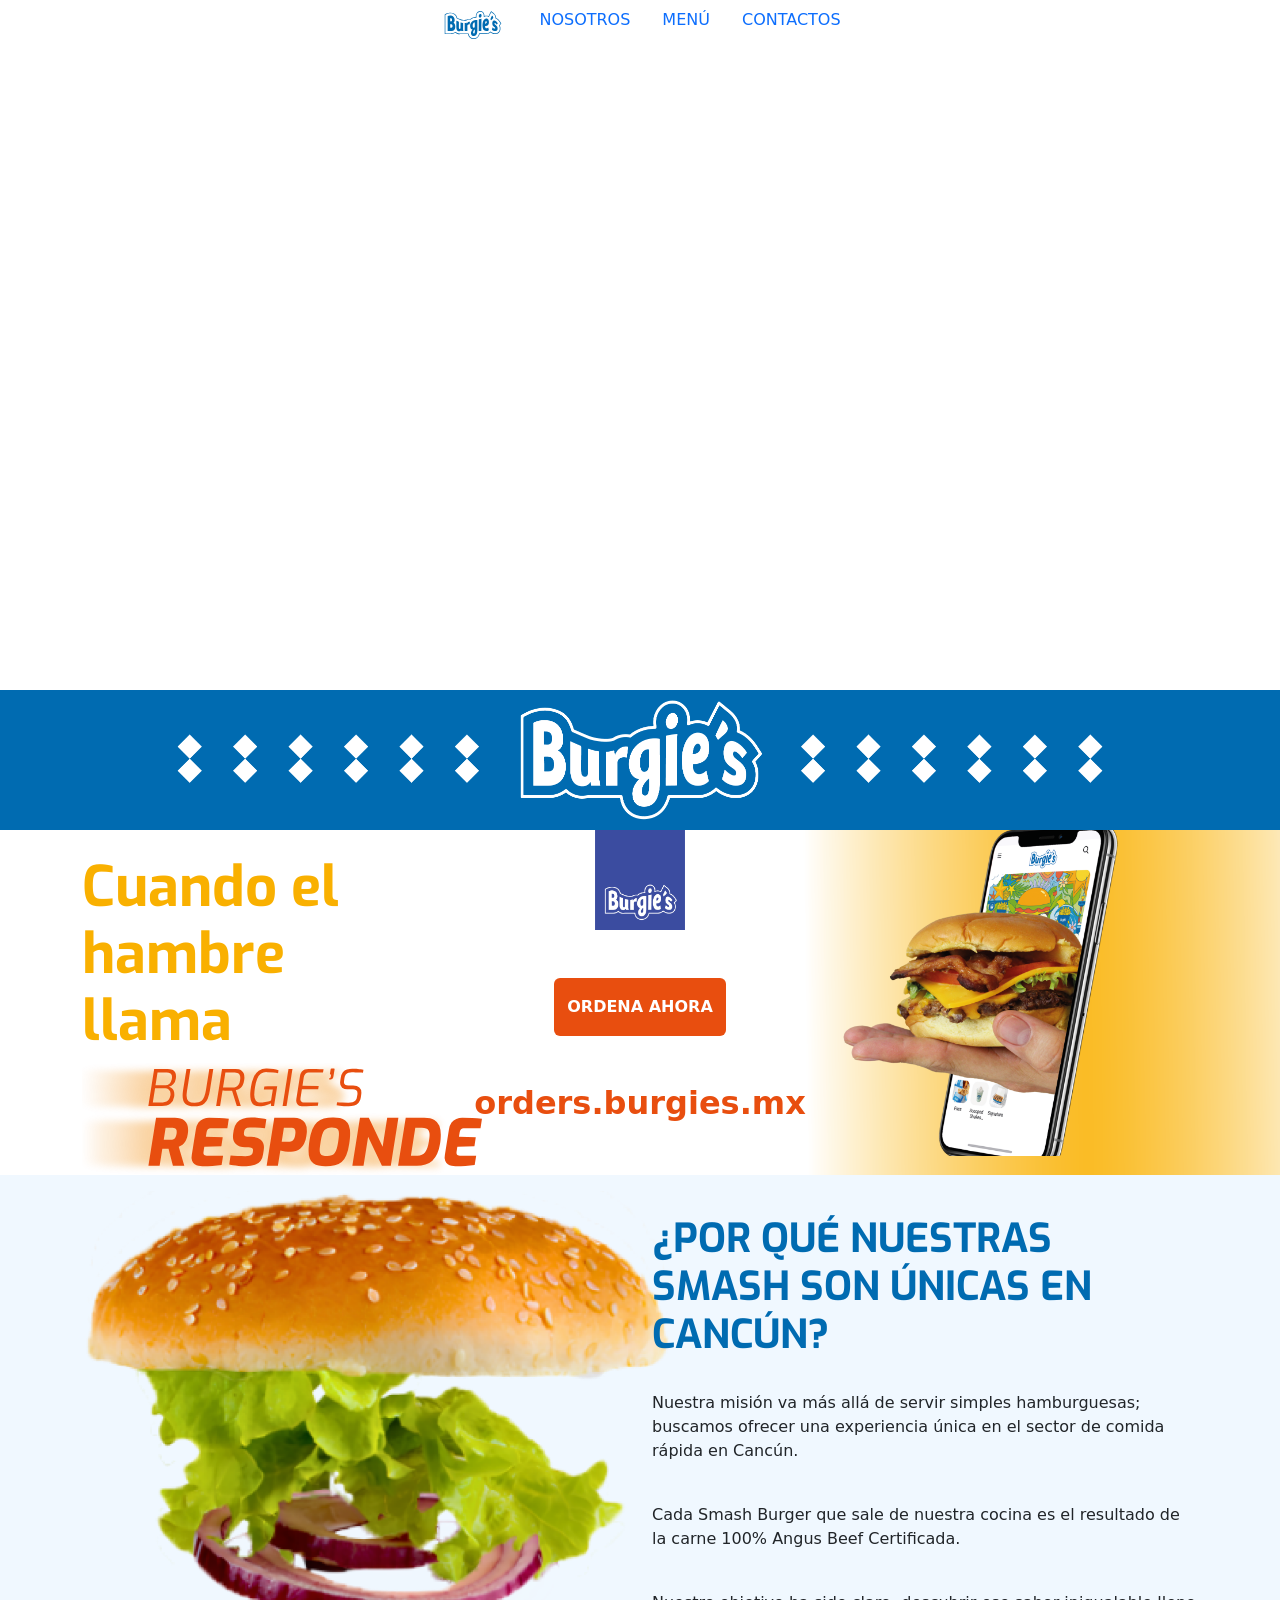
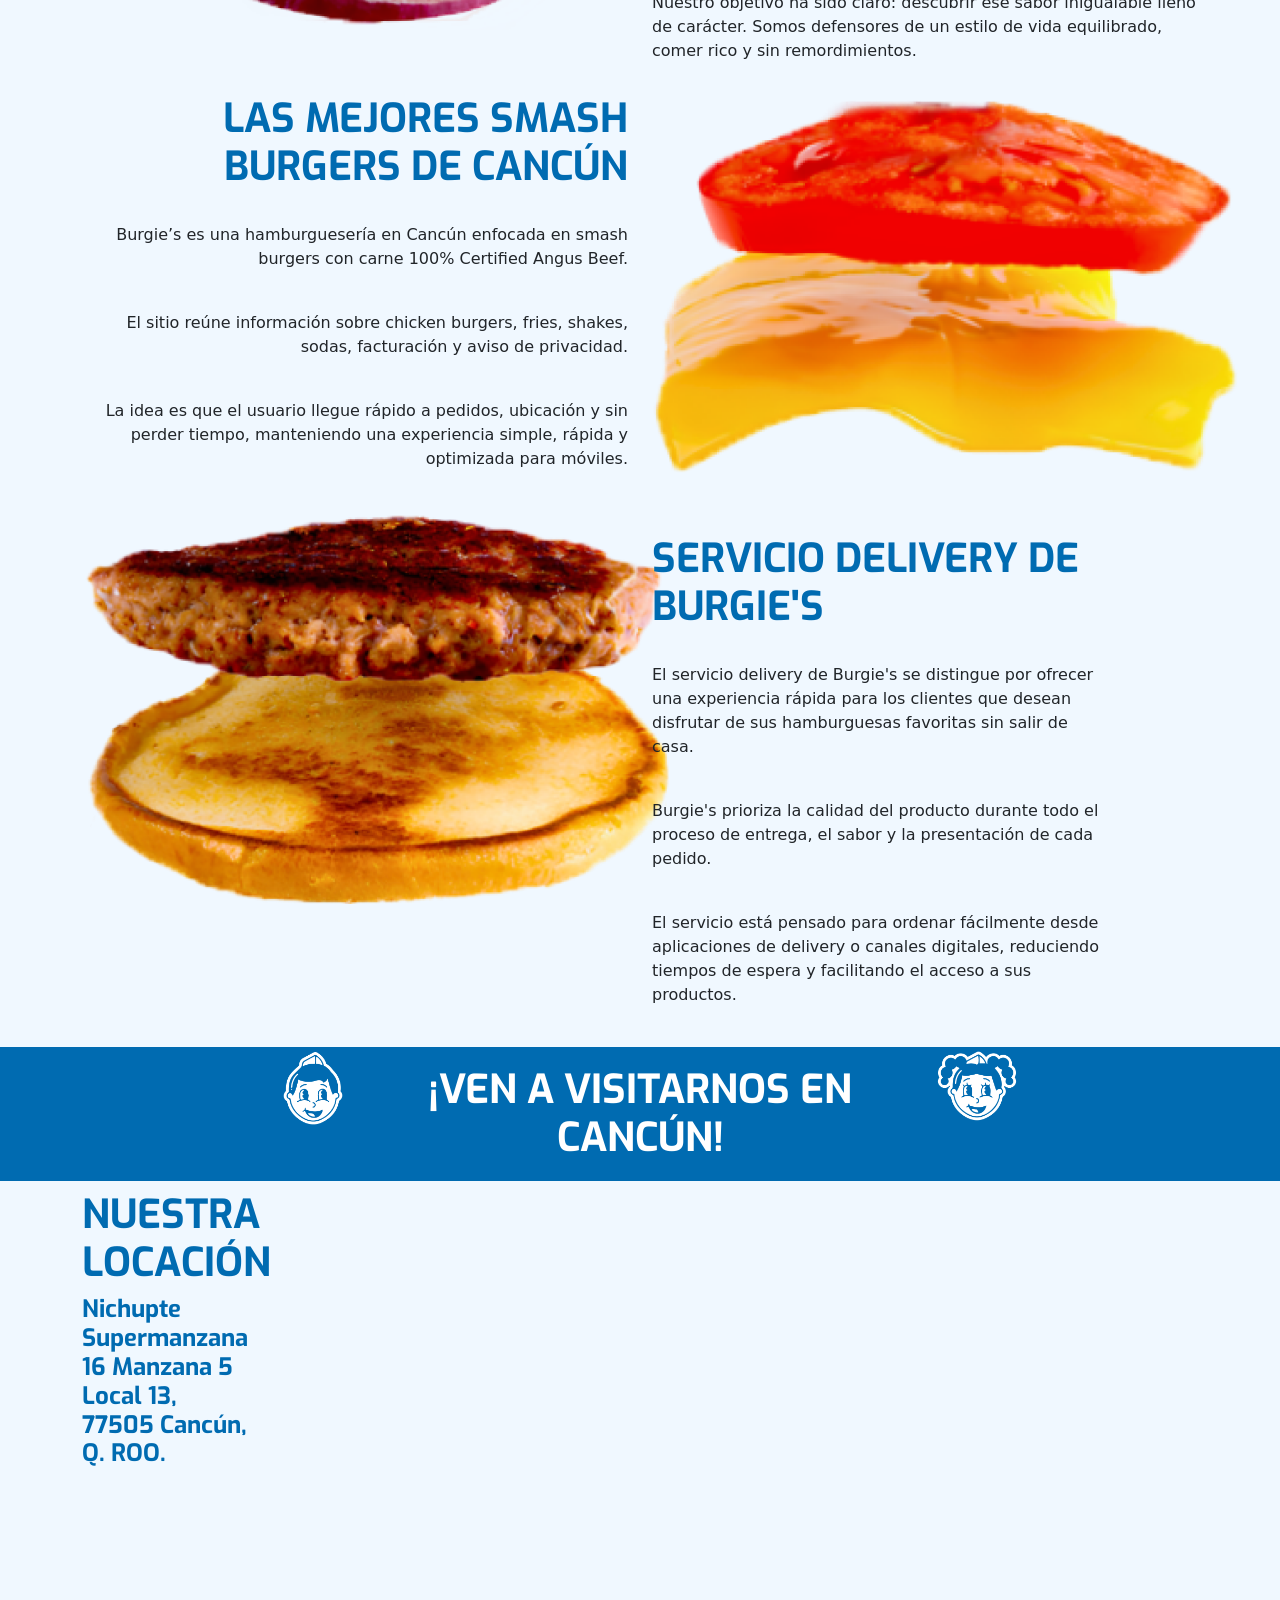
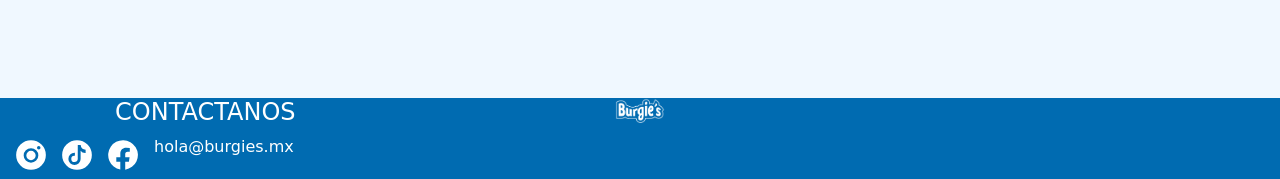
==== integral-6/index.html @ 9f9555c9 "init" ====
<!doctype html>
<html lang="en" data-bs-theme="light">
    <head>
        <title>Burgie's</title>
        <!-- Required meta tags -->
        <meta charset="utf-8" />
        <meta name="viewport" content="width=device-width, initial-scale=1" />

        <!-- Bootstrap CSS v5.3.8 -->
        <link
            href="https://cdn.jsdelivr.net/npm/bootstrap@5.3.8/dist/css/bootstrap.min.css"
            rel="stylesheet" 
            integrity="sha384-sRIl4kxILFvY47J16cr9ZwB07vP4J8+LH7qKQnuqkuIAvNWLzeN8tE5YBujZqJLB"
            crossorigin="anonymous"
        />

                <link 
            rel="stylesheet" 
            href="./css/style.css"
            />
    </head>

    <body>
        <header>
            <!-- place navbar here -->
            <nav>
                <ul class="nav justify-content-center" py-5>
                    <li>
                        <a class="nav-brand " href="#inicio">
                            <img src="./img/logo_b_blue.svg" width="100px" alt="">
                        </a>
                    </li>
                    <li class="nav-item">
                        <a class="nav-link" href="#">NOSOTROS</a>
                    </li>
                    <li class="nav-item">
                        <a class="nav-link" href="#">MENÚ</a>
                    </li>
                    <li class="nav-item">
                        <a class="nav-link" href="#">CONTACTOS</a>
                    </li>
                </ul>
            </nav>
            <!-- End navbar here -->
        </header>
        <main>
            <!-- portada video -->
            <div class="fondo_video">
                <video autoplay loop muted>
                    <source src="./img/vifon.mp4" type="video/mp4">
                    Tu navegador no soporta HTML5
                </video>
                <div class="video-overlay"></div>
            </div>
            <!-- Separador burgie's --> 
            <div class="abul">
                <div class="row text-center py-2">
                    <div class="col">
                        <img src="./img/separador-03.png" alt="" width="950px">
                    </div>
                </div>
            </div>
            <!-- Promocional del campaña -->
            <div class="ads">
                <div class="container">
                    <div class="row ">
                        <div class="col-4">
                        <br class="py-1">
                            <span>
                                <h1 class="nutex">Cuando el hambre llama</h1>  
                            </span>
                            <img src="./img/svg-frase-19.svg" width="400px" alt="">
                        </div>
                        <div class="col-4 text-center">
                            <img src="./img/burgie-plasta.png" width="90px" alt="">
                            <div class="py-5">
                                <button type="button" class="btn py-3" style="background-color: #e84e0f;"><b class="text-white">ORDENA AHORA</button></b>
                            </div>
                            <div class="py">
                                <h2>
                                    <b class="ewe">
                                        orders.burgies.mx
                                    </b>
                                </h2>
                            </div>
                        </div>
                            <div class="col-4">
                                <img src="./img/telefono.png" alt="" width="278px">
                            </div>
                        </div>
                    </div>
                </div>
            </div>
            <!-- hamburguesa web -->
            <section class="blanco">
                <div class="container">
                    <div class="row py-3">
                        <div class="col-6">
                            <img src="./img/ingredientes-separados-13.png" alt="" width="589px">
                        </div>
                        <div class="col-6">
                            <br class="py-1">
                            <h1 class="az-tex ">
                            ¿POR QUÉ NUESTRAS SMASH SON ÚNICAS EN CANCÚN?</h1>
                            <br class="py-1">
                            <div class="row">
                                <p>
                                Nuestra misión va más allá de servir simples hamburguesas; buscamos ofrecer una experiencia única en el sector de comida rápida en Cancún.
                                </p>
                            </div>
                            <br class="py-1">
                            <div class="row">
                                <p>
                                Cada Smash Burger que sale de nuestra cocina es el resultado de la carne 100% Angus Beef Certificada.
                                </p>
                            </div>
                            <br class="py-1">
                            <div class="row">
                                <p>
                                Nuestro objetivo ha sido claro: descubrir ese sabor inigualable lleno de carácter. Somos defensores de un estilo de vida equilibrado, comer rico y sin remordimientos.
                                </p>
                            </div>
                        </div>
                    </div>
                </div>
                <div class="container">
                    <div class="row">
                        <div class="col-6">
                            <h1 class="az-tex text-end">LAS MEJORES SMASH BURGERS DE CANCÚN</h1>
                            <br class="py-1">
                            <div class="row">
                                <p class="text-end">
                                Burgie’s es una hamburguesería en Cancún enfocada en smash burgers con carne 100% Certified Angus Beef.
                                </p>
                            </div>
                            <br class="py-1">
                            <div class="row">
                                <p class="text-end">
                                El sitio reúne información sobre chicken burgers, fries, shakes, sodas, facturación y aviso de privacidad. 
                                </p>
                            </div>
                            <br class="py-1">
                            <div class="row">
                                <p class="text-end">
                                La idea es que el usuario llegue rápido a pedidos, ubicación y sin perder tiempo, manteniendo una experiencia simple, rápida y optimizada para móviles.
                                </p>
                            </div>
                        </div>
                            <div class="col-5">
                            <img src="./img/ingredientes-separados-14.png" alt="" width="589px">
                            </div>
                        </div>
                    </div>
                </div>
                <div class="container">
                    <div class="row py-4">
                        <div class="col-6">
                            <img src="./img/ingredientes-separados-15.png" alt="" width="589px">
                        </div>
                        <div class="col-5">
                            <br class="py-3">
                            <h1 class="az-tex ">SERVICIO DELIVERY DE BURGIE'S</h1>
                            <br class="py-5">
                            <div class="row">
                                <p>
                                El servicio delivery de Burgie's se distingue por ofrecer una experiencia rápida para los clientes que desean disfrutar de sus hamburguesas favoritas sin salir de casa.
                                </p>
                            </div>
                            <br class="py-">
                            <div class="row">
                                <p>
                                Burgie's prioriza la calidad del producto durante todo el proceso de entrega, el sabor y la presentación de cada pedido.
                                </p>
                            </div>
                            <br class="py-3">
                            <div class="row">
                                <p>
                                El servicio está pensado para ordenar fácilmente desde aplicaciones de delivery o canales digitales, reduciendo tiempos de espera y facilitando el acceso a sus productos.
                                </p>
                            </div>
                        </div>
                    </div>
                </div>
                <div class="abul">
                    <div class="container">
                        <div class="row py-1">
                            <div class="col-3 text-end">
                            <img src="./img/personaje-04.png" width="60px">
                            </div>
                            <div class="col-6 text-center">
                            <h1 class="az-sep">¡VEN A VISITARNOS EN CANCÚN!</h1>                                    </span>
                            </div>
                            <div class="col-3 text-start">
                            <img src="./img/Personaje-05.png" width="80px">
                            </div>
                        </div>
                    </div>
                </div>
                <!-- Mapa de Google Maps -->
                <div class="margin">
                    <div class="container">
                        <div class="row">
                            <div class="az-tex col-2">
                                <h1>NUESTRA LOCACIÓN</h1>
                                <div>
                                    <h4>Nichupte Supermanzana 16 Manzana 5 Local 13, 77505 Cancún, Q. ROO.</h4>
                                </div>
                            </div>
                            <div class="text-center col-10">
                                    <iframe src="https://www.google.com/maps/embed?pb=!1m18!1m12!1m3!1d6736.341781667133!2d-86.83639148155875!3d21.139838860396296!2m3!1f0!2f0!3f0!3m2!1i1024!2i768!4f13.1!3m3!1m2!1s0x8f4c2b665478c78f%3A0xe91d029b9228ec5f!2sBurgie%E2%80%99s%20Burgers!5e1!3m2!1ses-419!2smx!4v1780636955408!5m2!1ses-419!2smx" width="100%" height="500" style="border:0;" allowfullscreen="" loading="lazy" referrerpolicy="no-referrer-when-downgrade"></iframe>
                            </div>
                        </div>
                    </div>
                </div>
            </section>
        </main>
        <footer>
            <!-- place footer here -->
            <div class="abul">
                <div class="row text-center my-">
                    <div class="col">
                        <h4 class="text-white">CONTACTANOS</h4>
                        <div class="d-flex align-items-center gap-3 my-1">
                            <img class="ms-3" src="./img/instagram.svg" width="30px" alt="">
                            <img src="./img/tik-tok.svg" alt="" width="30px">
                            <img src="./img/facebook.svg" width="30px" alt="">
                            <p class="text-white">
                                hola@burgies.mx
                            </p>
                        </div>
                    </div>
                    <div class="col">
                        <img src="./img/burgies-logo_white.png" width="50px" alt="">
                    </div>
                    <div class="col">
                        
                    </div>
                </div>
            </div>
        </footer>
        <!-- Bootstrap JavaScript Bundle (includes Popper) -->
        <script
            src="https://cdn.jsdelivr.net/npm/bootstrap@5.3.8/dist/js/bootstrap.bundle.min.js"
            integrity="sha384-FKyoEForCGlyvwx9Hj09JcYn3nv7wiPVlz7YYwJrWVcXK/BmnVDxM+D2scQbITxI"
            crossorigin="anonymous"
        ></script>
    </body>
</html>
---- integral-6/css/style.css ----
@font-face {
    font-family: 'Exo';
    src: url('../fonts/Exo-Bold.woff') format('woff');
    color: #006BB1;
}

.fondo_video {
    background-image: url(../img/vifon.mp4);
    position: relative;
    top: 60%;
    width: 100%;
    max-height: 100vh;
    overflow: hidden;
}

.fondo_video video { 
    width: 100%;
    height: 100%;
    object-fit: cover;
    display: block;
}

.az-tex {
    font-family: 'Exo', sans-serif;
    color: #006BB1;
}

.az-sep {
    font-family: 'Exo', sans-serif;
    color: #ffffff;
    margin: 15px;
}

.ewe {
    color: #e84e0f;
}

.video_overlay {
    top: 0;
    left: 0;
    width: 100%;
    height: 100%;
}

.abul {
    background-color: #006BB1;
}

.ads {
    background-image: url(../img/transfon.png);
    background-size: cover;
    background-position: center;
    background-repeat: no-repeat;
    min-height: 1vh;
}

.nutex {
    font-family: 'Exo', sans-serif;
    color: #F9B000;
    font-size: 3.5rem;
}

.blanco {
    background-color: aliceblue;
}

.margin {
    margin-top: 10px;
}

iframe {
    border-radius: 2em;
}
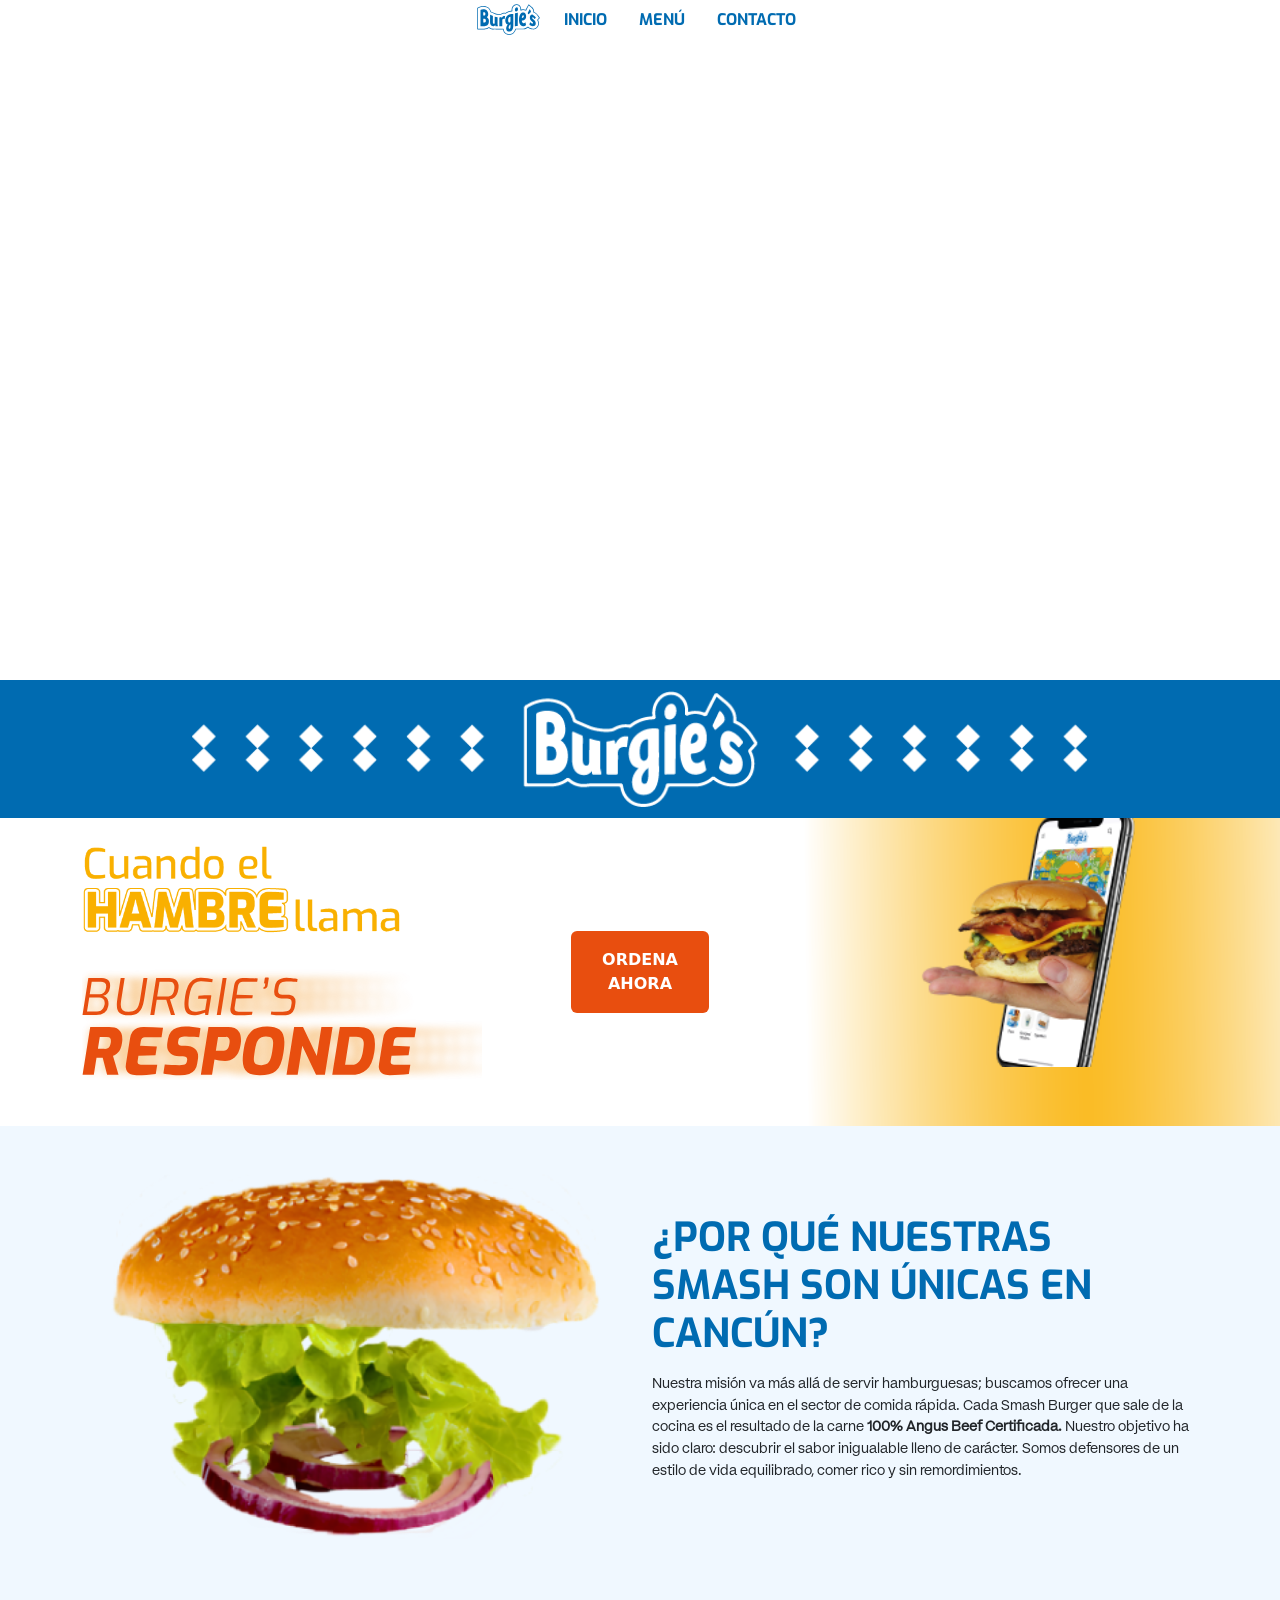
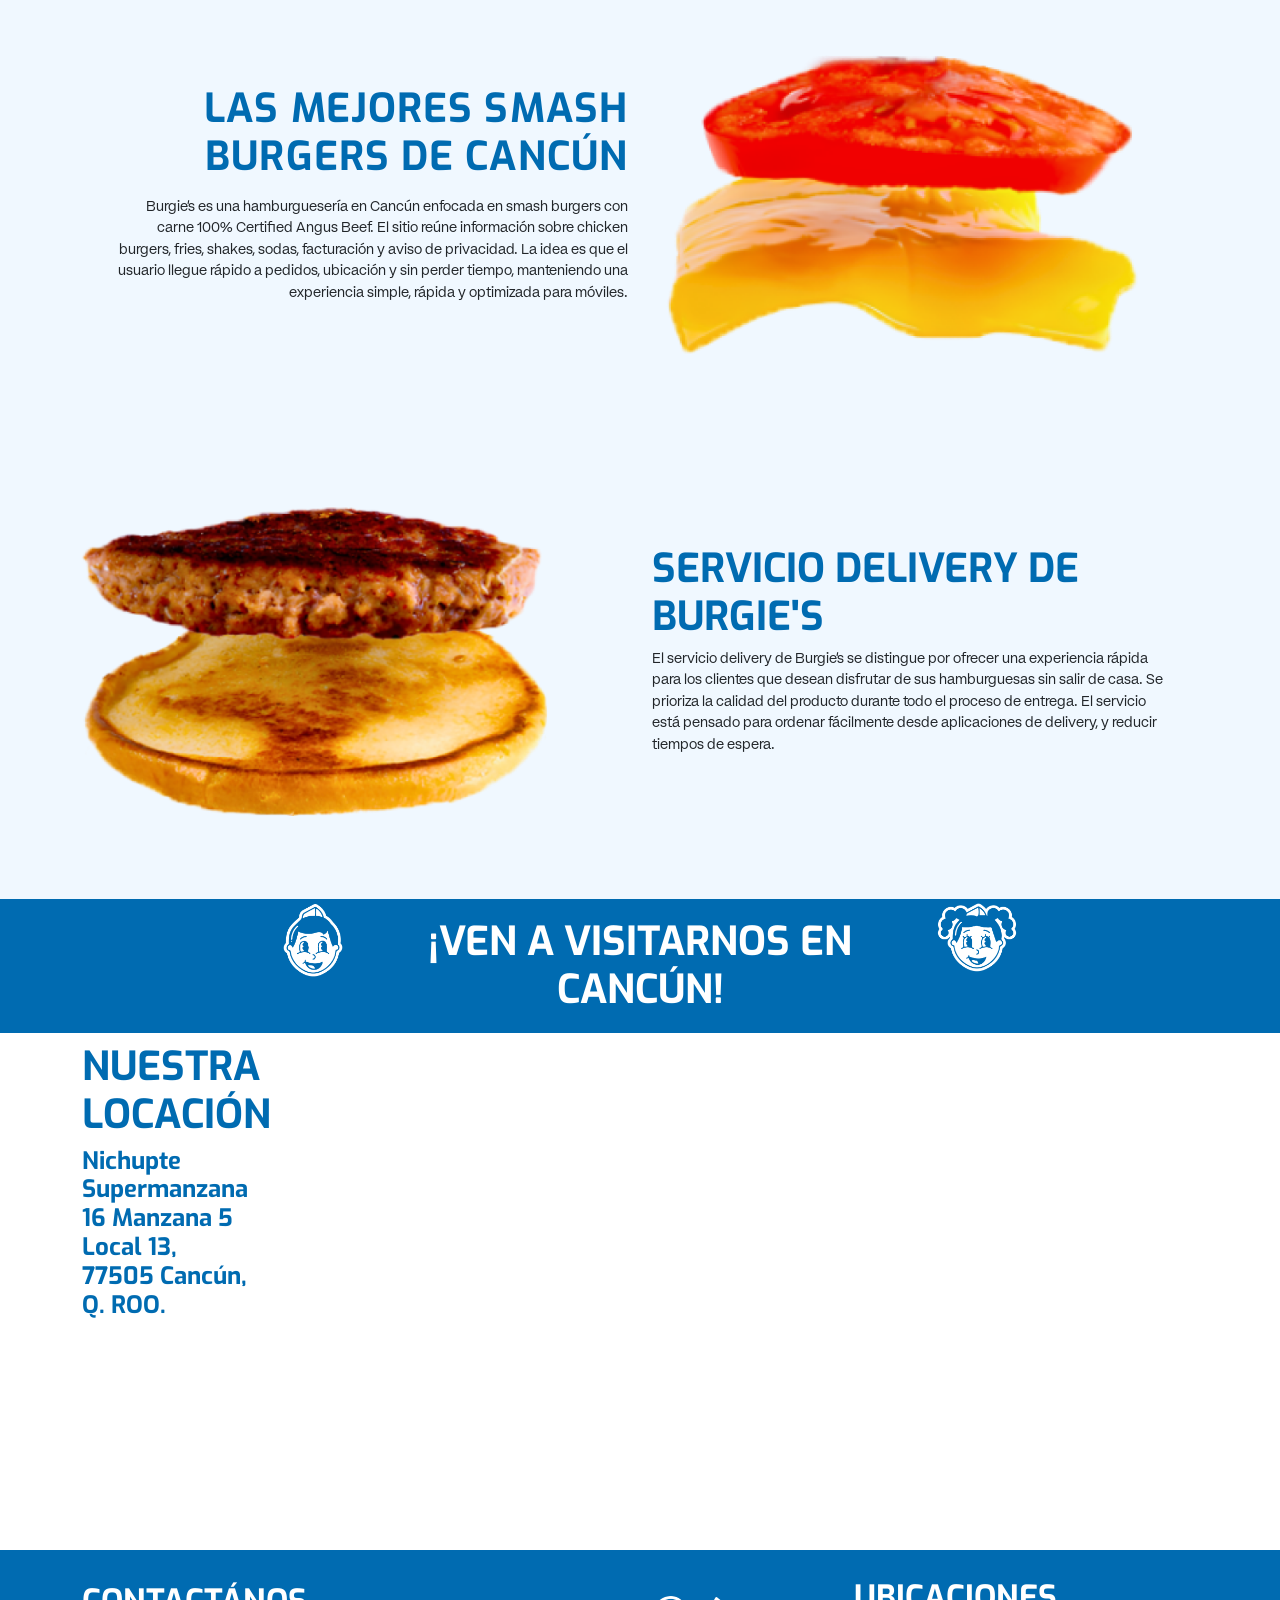
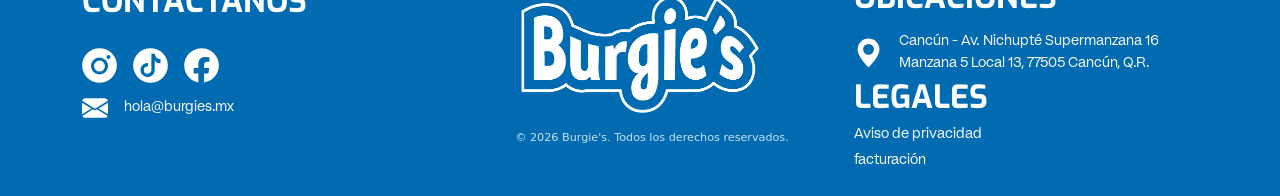
==== commit 08a05b35: "add: actualizaciónn de codigo" ====
--- a/integral-6/index.html
+++ b/integral-6/index.html
@@ -19,25 +19,24 @@
             href="./css/style.css"
             />
     </head>
-
     <body>
         <header>
             <!-- place navbar here -->
             <nav>
                 <ul class="nav justify-content-center" py-5>
                     <li>
-                        <a class="nav-brand " href="#inicio">
-                            <img src="./img/logo_b_blue.svg" width="100px" alt="">
+                        <a class="nav-brand " href="./index.html">
+                            <img src="./img/burnav-02.svg" width="79px" alt="">
                         </a>
                     </li>
                     <li class="nav-item">
-                        <a class="nav-link" href="#">NOSOTROS</a>
+                        <a class="nav-link az-tex" href="./index.html">INICIO</a>
                     </li>
                     <li class="nav-item">
-                        <a class="nav-link" href="#">MENÚ</a>
+                        <a class="nav-link az-tex" href="./menu.html">MENÚ</a>
                     </li>
                     <li class="nav-item">
-                        <a class="nav-link" href="#">CONTACTOS</a>
+                        <a class="nav-link az-tex" href="#CONTACTO">CONTACTO</a>
                     </li>
                 </ul>
             </nav>
@@ -47,7 +46,7 @@
             <!-- portada video -->
             <div class="fondo_video">
                 <video autoplay loop muted>
-                    <source src="./img/vifon.mp4" type="video/mp4">
+                    <source src="./img/Vifon_comprimido.mp4" type="video/mp4">
                     Tu navegador no soporta HTML5
                 </video>
                 <div class="video-overlay"></div>
@@ -56,7 +55,7 @@
             <div class="abul">
                 <div class="row text-center py-2">
                     <div class="col">
-                        <img src="./img/separador-03.png" alt="" width="950px">
+                        <img src="./img/separador-03-03.png" alt="" width="70%">
                     </div>
                 </div>
             </div>
@@ -65,139 +64,87 @@
                 <div class="container">
                     <div class="row ">
                         <div class="col-4">
-                        <br class="py-1">
+                        <br class="p">
                             <span>
-                                <h1 class="nutex">Cuando el hambre llama</h1>  
+                                <img src="./img/hambre.png" width="90%" alt="">
                             </span>
                             <img src="./img/svg-frase-19.svg" width="400px" alt="">
                         </div>
                         <div class="col-4 text-center">
-                            <img src="./img/burgie-plasta.png" width="90px" alt="">
-                            <div class="py-5">
+                            <div class="pe py-1">
                                 <button type="button" class="btn py-3" style="background-color: #e84e0f;"><b class="text-white">ORDENA AHORA</button></b>
                             </div>
-                            <div class="py">
-                                <h2>
-                                    <b class="ewe">
-                                        orders.burgies.mx
-                                    </b>
-                                </h2>
-                            </div>
                         </div>
                             <div class="col-4">
-                                <img src="./img/telefono.png" alt="" width="278px">
+                                <img src="./img/minitelefono-04.png" alt="" width="105%">
                             </div>
                         </div>
                     </div>
                 </div>
             </div>
             <!-- hamburguesa web -->
-            <section class="blanco">
+            <div class="blanco">
                 <div class="container">
-                    <div class="row py-3">
+                    <div class="row align-items-center">
                         <div class="col-6">
-                            <img src="./img/ingredientes-separados-13.png" alt="" width="589px">
+                            <img src="./img/mini-ingredientes-01.png" alt="" width="100%" class="img-fluid py-5">
                         </div>
                         <div class="col-6">
-                            <br class="py-1">
-                            <h1 class="az-tex ">
-                            ¿POR QUÉ NUESTRAS SMASH SON ÚNICAS EN CANCÚN?</h1>
-                            <br class="py-1">
-                            <div class="row">
-                                <p>
-                                Nuestra misión va más allá de servir simples hamburguesas; buscamos ofrecer una experiencia única en el sector de comida rápida en Cancún.
+                            <h1 class="az-tex mb-3">
+                                ¿POR QUÉ NUESTRAS SMASH SON ÚNICAS EN CANCÚN?
+                            </h1>
+                            <p class="pptext">
+                                Nuestra misión va más allá de servir hamburguesas; buscamos ofrecer una experiencia única en el sector de comida rápida. Cada Smash Burger que sale de la cocina es el resultado de la carne <b> 100% Angus Beef Certificada.</b> Nuestro objetivo ha sido claro: descubrir el sabor inigualable lleno de carácter. Somos defensores de un estilo de vida equilibrado, comer rico y sin remordimientos.
+                            </p>
+                        </div>
+                    </div>
+                </div>
+                    <div class="row align-items-center">
+                        <div class="col-1">
+                        </div>
+                            <div class="col-5">
+                                <h1 class="letrack az-tex text-end mb-3 tex-1-4">
+                                    LAS MEJORES SMASH BURGERS DE CANCÚN
+                                </h1>
+                                <div class="row">
+                                    <p class="pptext text-end">
+                                        Burgie's es una hamburguesería en Cancún enfocada en smash burgers con carne 100% Certified Angus Beef. El sitio reúne información sobre chicken burgers, fries, shakes, sodas, facturación y aviso de privacidad. La idea es que el usuario llegue rápido a pedidos, ubicación y sin perder tiempo, manteniendo una experiencia simple, rápida y optimizada para móviles.
+                                    </p>
+                                </div>
+                            </div>
+                        <div class="col-6">
+                            <img src="./img/mini-ingredientes-02.png" alt="" width="80%" class="py-5" >
+                        </div>
+                    </div>
+                        <div class="row py-4 align-items-center ">
+                            <div class="col-6 text-center">
+                                <img class="text-end img-fluid py-5" src="./img/mini-ingredientes-03.png" alt="" width="80%">
+                            </div>
+                            <div class="col-5">
+                                <h1 class="az-tex ">SERVICIO DELIVERY DE BURGIE'S</h1>
+                                <p class="pptext">
+                                    El servicio delivery de Burgie's se distingue por ofrecer una experiencia rápida para los clientes que desean disfrutar de sus hamburguesas sin salir de casa. Se prioriza la calidad del producto durante todo el proceso de entrega. El servicio está pensado para ordenar fácilmente desde aplicaciones de delivery, y reducir tiempos de espera.
                                 </p>
                             </div>
-                            <br class="py-1">
-                            <div class="row">
-                                <p>
-                                Cada Smash Burger que sale de nuestra cocina es el resultado de la carne 100% Angus Beef Certificada.
-                                </p>
-                            </div>
-                            <br class="py-1">
-                            <div class="row">
-                                <p>
-                                Nuestro objetivo ha sido claro: descubrir ese sabor inigualable lleno de carácter. Somos defensores de un estilo de vida equilibrado, comer rico y sin remordimientos.
-                                </p>
-                            </div>
-                        </div>
-                    </div>
-                </div>
-                <div class="container">
-                    <div class="row">
-                        <div class="col-6">
-                            <h1 class="az-tex text-end">LAS MEJORES SMASH BURGERS DE CANCÚN</h1>
-                            <br class="py-1">
-                            <div class="row">
-                                <p class="text-end">
-                                Burgie’s es una hamburguesería en Cancún enfocada en smash burgers con carne 100% Certified Angus Beef.
-                                </p>
-                            </div>
-                            <br class="py-1">
-                            <div class="row">
-                                <p class="text-end">
-                                El sitio reúne información sobre chicken burgers, fries, shakes, sodas, facturación y aviso de privacidad. 
-                                </p>
-                            </div>
-                            <br class="py-1">
-                            <div class="row">
-                                <p class="text-end">
-                                La idea es que el usuario llegue rápido a pedidos, ubicación y sin perder tiempo, manteniendo una experiencia simple, rápida y optimizada para móviles.
-                                </p>
-                            </div>
-                        </div>
-                            <div class="col-5">
-                            <img src="./img/ingredientes-separados-14.png" alt="" width="589px">
-                            </div>
-                        </div>
-                    </div>
-                </div>
-                <div class="container">
-                    <div class="row py-4">
-                        <div class="col-6">
-                            <img src="./img/ingredientes-separados-15.png" alt="" width="589px">
-                        </div>
-                        <div class="col-5">
-                            <br class="py-3">
-                            <h1 class="az-tex ">SERVICIO DELIVERY DE BURGIE'S</h1>
-                            <br class="py-5">
-                            <div class="row">
-                                <p>
-                                El servicio delivery de Burgie's se distingue por ofrecer una experiencia rápida para los clientes que desean disfrutar de sus hamburguesas favoritas sin salir de casa.
-                                </p>
-                            </div>
-                            <br class="py-">
-                            <div class="row">
-                                <p>
-                                Burgie's prioriza la calidad del producto durante todo el proceso de entrega, el sabor y la presentación de cada pedido.
-                                </p>
-                            </div>
-                            <br class="py-3">
-                            <div class="row">
-                                <p>
-                                El servicio está pensado para ordenar fácilmente desde aplicaciones de delivery o canales digitales, reduciendo tiempos de espera y facilitando el acceso a sus productos.
-                                </p>
-                            </div>
-                        </div>
-                    </div>
-                </div>
+                        </div>
+                    </div>
                 <div class="abul">
                     <div class="container">
                         <div class="row py-1">
                             <div class="col-3 text-end">
-                            <img src="./img/personaje-04.png" width="60px">
+                                <img src="./img/personaje-04.png" width="60px">
                             </div>
                             <div class="col-6 text-center">
-                            <h1 class="az-sep">¡VEN A VISITARNOS EN CANCÚN!</h1>                                    </span>
+                                <h1 class="az-sep">¡VEN A VISITARNOS EN CANCÚN!</h1>                                   
                             </div>
                             <div class="col-3 text-start">
-                            <img src="./img/Personaje-05.png" width="80px">
+                                <img src="./img/Personaje-05.png" width="80px">
                             </div>
                         </div>
                     </div>
                 </div>
                 <!-- Mapa de Google Maps -->
-                <div class="margin">
+                <div class="margin" id="CONTACTO">
                     <div class="container">
                         <div class="row">
                             <div class="az-tex col-2">
@@ -207,7 +154,7 @@
                                 </div>
                             </div>
                             <div class="text-center col-10">
-                                    <iframe src="https://www.google.com/maps/embed?pb=!1m18!1m12!1m3!1d6736.341781667133!2d-86.83639148155875!3d21.139838860396296!2m3!1f0!2f0!3f0!3m2!1i1024!2i768!4f13.1!3m3!1m2!1s0x8f4c2b665478c78f%3A0xe91d029b9228ec5f!2sBurgie%E2%80%99s%20Burgers!5e1!3m2!1ses-419!2smx!4v1780636955408!5m2!1ses-419!2smx" width="100%" height="500" style="border:0;" allowfullscreen="" loading="lazy" referrerpolicy="no-referrer-when-downgrade"></iframe>
+                                <iframe src="https://www.google.com/maps/embed?pb=!1m18!1m12!1m3!1d6736.341781667133!2d-86.83639148155875!3d21.139838860396296!2m3!1f0!2f0!3f0!3m2!1i1024!2i768!4f13.1!3m3!1m2!1s0x8f4c2b665478c78f%3A0xe91d029b9228ec5f!2sBurgie%E2%80%99s%20Burgers!5e1!3m2!1ses-419!2smx!4v1780636955408!5m2!1ses-419!2smx" width="100%" height="500" style="border:0;" allowfullscreen="" loading="lazy" referrerpolicy="no-referrer-when-downgrade"></iframe>
                             </div>
                         </div>
                     </div>
@@ -216,27 +163,57 @@
         </main>
         <footer>
             <!-- place footer here -->
-            <div class="abul">
-                <div class="row text-center my-">
-                    <div class="col">
-                        <h4 class="text-white">CONTACTANOS</h4>
-                        <div class="d-flex align-items-center gap-3 my-1">
-                            <img class="ms-3" src="./img/instagram.svg" width="30px" alt="">
-                            <img src="./img/tik-tok.svg" alt="" width="30px">
-                            <img src="./img/facebook.svg" width="30px" alt="">
-                            <p class="text-white">
+        <div class="abul">
+            <div class="container abul py-4">
+                <div class="px-8 row text-start">
+                    <div class="col-4">
+                        <h2 class="az-tex text-white text-start 0h-4 py-2">CONTACTÁNOS</h2>
+                            <div class="d-flex d-flex align-items-center gap-3 py-2">
+                                <a href="https://www.instagram.com/burgiesmx">
+                                    <img class="my-1" src="./img/instagram.svg" width="35px">      
+                                </a>
+                                <a href="https://www.tiktok.com/@burgiesmx">
+                                    <img class="my-1" src="./img/tik-tok.svg" width="35px">
+                                </a>
+                                <a href="https://www.facebook.com/burgiesmexico">
+                                    <img class="my-1" src="./img/facebook.svg" width="35px">
+                                </a>
+                            </div>
+                        <div class="d-flex align-items-center gap-3">
+                            <svg xmlns="http://www.w3.org/2000/svg" width="26" height="26" fill="#ffffff" class="bi bi-envelope-fill" viewBox="0 0 16 16">
+                                <path d="M.05 3.555A2 2 0 0 1 2 2h12a2 2 0 0 1 1.95 1.555L8 8.414zM0 4.697v7.104l5.803-3.558zM6.761 8.83l-6.57 4.027A2 2 0 0 0 2 14h12a2 2 0 0 0 1.808-1.144l-6.57-4.027L8 9.586zm3.436-.586L16 11.801V4.697z"/>
+                            </svg>
+                            <p class="pptext text-white mb-0">
                                 hola@burgies.mx
                             </p>
                         </div>
                     </div>
-                    <div class="col">
-                        <img src="./img/burgies-logo_white.png" width="50px" alt="">
-                    </div>
-                    <div class="col">
-                        
-                    </div>
-                </div>
-            </div>
+                    <div class="col-4 text-center">
+                        <img class="text-center my-3" src="./img/burgies-logo_white.png" width="250px" alt="">
+                        <div class="text-center sb_tex ms-4">© 2026 Burgie's. Todos los derechos reservados.</div>
+                    </div>
+                    <div class="col-4 ps-4">
+                        <div>
+                        <h2 class="az-tex text-white text-start py-1">UBICACIONES</h2>
+                        <div class="row">
+                            <div class="d-flex align-items-center gap-3">
+                                <svg xmlns="http://www.w3.org/2000/svg" width="50px" height="50px" fill="#ffffff" class="bi bi-geo-alt-fill" viewBox="0 0 16 16">
+                                    <path d="M8 16s6-5.686 6-10A6 6 0 0 0 2 6c0 4.314 6 10 6 10m0-7a3 3 0 1 1 0-6 3 3 0 0 1 0 6"/>
+                                </svg> 
+                                <p class="pptext text-white  mb-0">
+                                    Cancún - Av. Nichupté Supermanzana 16 Manzana 5 Local 13, 77505 Cancún, Q.R. 
+                                </p>
+                            </div>
+                        </div>
+                        <h2 class="az-tex text-white text-start">LEGALES</h2>
+                        <div class="row">
+                            <p class="pptext text-white text-start mb-1">Aviso de privacidad</p>
+                            <p class="pptext text-white text-start mb-0">facturación</p>
+                        </div>
+                    </div>
+                </div>
+            </div>
+        </div>
         </footer>
         <!-- Bootstrap JavaScript Bundle (includes Popper) -->
         <script
@@ -245,4 +222,4 @@
             crossorigin="anonymous"
         ></script>
     </body>
-</html>
+</html>
--- a/integral-6/css/style.css
+++ b/integral-6/css/style.css
@@ -2,6 +2,17 @@
     font-family: 'Exo';
     src: url('../fonts/Exo-Bold.woff') format('woff');
     color: #006BB1;
+}
+
+html, body {
+    max-width: 100%;
+    overflow-x: hidden; /* Corta por completo el desborde horizontal */
+}
+
+@font-face {
+    font-family: 'PPmori';
+    src: url('../fonts/PPMori-Regular.woff') format('woff');
+    color: black;
 }
 
 .fondo_video {
@@ -13,6 +24,17 @@
     overflow: hidden;
 }
 
+.sb_tex{
+    font-family: 'PPmori' sans-serif;
+    font-size: 0.7rem;
+    color: #c8e3f5;
+}
+
+.foo_ti{
+    font-family: 'Exo' sans-serif;
+    font-size: 2.4rem;
+}
+
 .fondo_video video { 
     width: 100%;
     height: 100%;
@@ -20,6 +42,15 @@
     display: block;
 }
 
+.pe{
+    margin: 109px;
+}
+
+.pptext {
+    font-family: 'PPmori';
+    font-size: 0.9rem
+}
+
 .az-tex {
     font-family: 'Exo', sans-serif;
     color: #006BB1;
@@ -70,4 +101,119 @@
 
 iframe {
     border-radius: 2em;
-}+}
+
+.letrack{
+    letter-spacing: 1.1px
+}
+
+.tex_me{
+    font-family: 'Exo', sans-serif;
+    color: #ffffff;
+    font-size: 4rem;
+}
+
+.descrip_tx{
+    font-family:'PPmori', sans-serif;
+    color: #ffffff;
+    font-size: 1.2rem;
+}
+
+.tx_price{
+    font-family: 'Exo', sans-serif;
+    color: #ffffff;
+    font-size: 2rem;
+}
+
+.menu-taitel{
+    font-size: 6.5rem;
+    margin: 15px;
+}
+
+.carrusel_1 {
+    background-image: url("../img/fon-car-11.jpg");
+    background-repeat: no-repeat;
+    background-size: cover;
+    background-position: center;
+    min-height: 90vh;
+}
+
+.carrusel_2 {
+    background-image: url("../img/fon-car-11.jpg");
+    background-repeat: no-repeat;
+    background-size: cover;
+    background-position: center;
+    min-height: 90vh;
+}
+
+.carrusel_3 {
+    background-image: url("../img/fon-car-11.jpg");
+    background-repeat: no-repeat;
+    background-size: cover;
+    background-position: center;
+    min-height: 90vh;
+}
+
+.carrusel_4 {
+    background-image: url("../img/fon-car-11.jpg");
+    background-repeat: no-repeat;
+    background-size: cover;
+    background-position: center;
+    min-height: 90vh;
+}
+
+.carrusel_5 {
+    background-image: url("../img/fon-car-11.jpg");
+    background-repeat: no-repeat;
+    background-size: cover;
+    background-position: center;
+    min-height: 90vh;
+}
+
+.carrusel_6 {
+    background-image: url("../img/fon-car-11.jpg");
+    background-repeat: no-repeat;
+    background-size: cover;
+    background-position: center;
+    min-height: 90vh;
+}
+
+.carrusel_7 {
+    background-image: url("../img/fon-car-11.jpg");
+    background-repeat: no-repeat;
+    background-size: cover;
+    background-position: center;
+    min-height: 90vh;
+}
+
+.img_menu {
+    border-radius: 16px;
+}
+
+/* Posicionamiento de la barra de rombos */
+.posicion-rombos {
+    position: absolute;
+    bottom: -40px; /* Los sitúa justo por debajo del contenedor azul */
+    left: 50%;
+    transform: translateX(-50%);
+    margin: 0;
+    gap: 12px;
+    z-index: 15;
+}
+
+/* Transforma las barras por defecto de Bootstrap en rombos */
+.posicion-rombos .rombo-btn {
+    width: 12px !important;
+    height: 12px !important;
+    background-color: #ffffff !important;
+    border: none !important;
+    opacity: 0.4;
+    transform: rotate(45deg);
+    transition: all 0.3s ease;
+}
+
+/* Destaca el rombo de la hamburguesa que se está viendo */
+.posicion-rombos .rombo-btn.active {
+    opacity: 1 !important;
+    transform: rotate(45deg) scale(1.25);
+}
